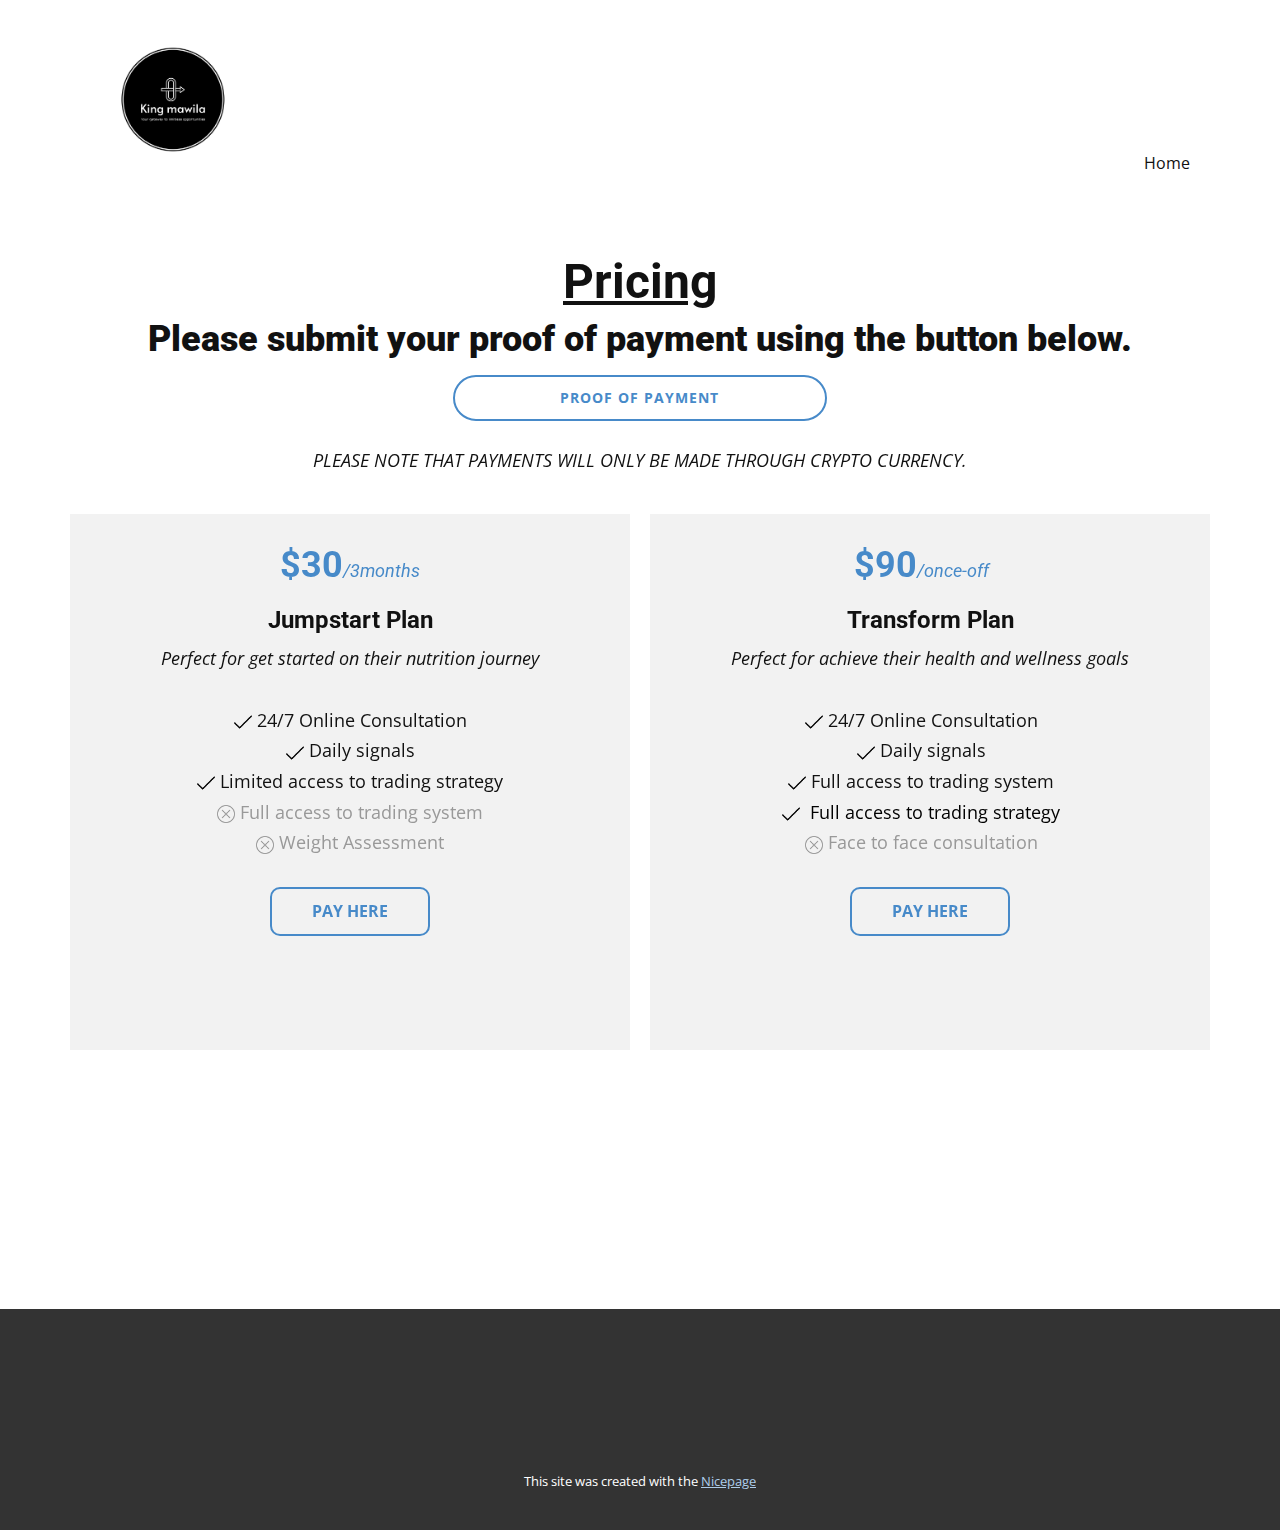
==== Crypto-payments.html @ 38f071a8 "Add files via upload" ====
<!DOCTYPE html>
<html style="font-size: 16px;" lang="en"><head>
    <meta name="viewport" content="width=device-width, initial-scale=1.0">
    <meta charset="utf-8">
    <meta name="keywords" content="​Be healthy, enjoy life!, Pricing">
    <meta name="description" content="">
    <title>Crypto payments</title>
    <link rel="stylesheet" href="nicepage.css" media="screen">
<link rel="stylesheet" href="Crypto-payments.css" media="screen">
    <script class="u-script" type="text/javascript" src="jquery-1.9.1.min.js" defer=""></script>
    <script class="u-script" type="text/javascript" src="nicepage.js" defer=""></script>
    <meta name="generator" content="Nicepage 6.16.15, nicepage.com">
    <link id="u-theme-google-font" rel="stylesheet" href="https://fonts.googleapis.com/css?family=Roboto:100,100i,300,300i,400,400i,500,500i,700,700i,900,900i|Open+Sans:300,300i,400,400i,500,500i,600,600i,700,700i,800,800i">
    
    
    
    
    
    <script type="application/ld+json">{
		"@context": "http://schema.org",
		"@type": "Organization",
		"name": "",
		"logo": "images/king-mawila-high-resolution-logo-black.png"
}</script>
    <meta name="theme-color" content="#478ac9">
    <meta property="og:title" content="Crypto payments">
    <meta property="og:type" content="website">
  <meta data-intl-tel-input-cdn-path="intlTelInput/"></head>
  <body data-path-to-root="./" data-include-products="false" class="u-body u-xl-mode" data-lang="en"><header class="u-clearfix u-header u-header" id="sec-d482"><div class="u-clearfix u-sheet u-sheet-1">
        <a href="#" class="u-image u-logo u-image-1" data-image-width="2000" data-image-height="1500">
          <img src="images/king-mawila-high-resolution-logo-black.png" class="u-logo-image u-logo-image-1">
        </a>
        <nav class="u-menu u-menu-one-level u-offcanvas u-menu-1">
          <div class="menu-collapse" style="font-size: 1rem; letter-spacing: 0px;">
            <a class="u-button-style u-custom-left-right-menu-spacing u-custom-padding-bottom u-custom-top-bottom-menu-spacing u-nav-link u-text-active-palette-1-base u-text-hover-palette-2-base" href="#">
              <svg class="u-svg-link" viewBox="0 0 24 24"><use xlink:href="#menu-hamburger"></use></svg>
              <svg class="u-svg-content" version="1.1" id="menu-hamburger" viewBox="0 0 16 16" x="0px" y="0px" xmlns:xlink="http://www.w3.org/1999/xlink" xmlns="http://www.w3.org/2000/svg"><g><rect y="1" width="16" height="2"></rect><rect y="7" width="16" height="2"></rect><rect y="13" width="16" height="2"></rect>
</g></svg>
            </a>
          </div>
          <div class="u-custom-menu u-nav-container">
            <ul class="u-nav u-unstyled u-nav-1"><li class="u-nav-item"><a class="u-button-style u-nav-link u-text-active-palette-1-base u-text-hover-palette-2-base" href="./" style="padding: 10px 20px;">Home</a>
</li></ul>
          </div>
          <div class="u-custom-menu u-nav-container-collapse">
            <div class="u-black u-container-style u-inner-container-layout u-opacity u-opacity-95 u-sidenav">
              <div class="u-inner-container-layout u-sidenav-overflow">
                <div class="u-menu-close"></div>
                <ul class="u-align-center u-nav u-popupmenu-items u-unstyled u-nav-2"><li class="u-nav-item"><a class="u-button-style u-nav-link" href="./">Home</a>
</li></ul>
              </div>
            </div>
            <div class="u-black u-menu-overlay u-opacity u-opacity-70"></div>
          </div>
        </nav>
      </div></header>
    <section class="u-align-center u-clearfix u-container-align-center u-section-1" id="carousel_4a9d">
      <div class="u-clearfix u-sheet u-sheet-1">
        <quillbot-extension-highlights style="display: initial; visibility: initial; opacity: initial; clip-path: initial; position: absolute; float: left; top: 0px; left: 0px; z-index: 1 !important; pointer-events: none;"></quillbot-extension-highlights>
        <h2 class="u-align-center u-text u-text-default u-text-1" data-animation-name="customAnimationIn" data-animation-duration="1500" data-animation-delay="0">Pricing</h2>
        <quillbot-extension-highlights style="display: initial; visibility: initial; opacity: initial; clip-path: initial; position: relative; float: left; top: 0px; left: 0px; z-index: 1 !important; pointer-events: none;"></quillbot-extension-highlights>
        <h1 class="u-align-center u-text u-text-default u-text-2">Please submit your proof of payment using the button below. </h1>
        <a href="https://wa.me/26774871434" class="u-border-2 u-border-hover-palette-1-base u-border-palette-1-base u-btn u-btn-round u-button-style u-hover-palette-1-base u-none u-radius u-btn-1" target="_blank">PROOF OF PAYMENT </a>
        <p class="u-align-center u-text u-text-3" data-animation-name="fadeIn" data-animation-duration="1500" data-animation-delay="200">PLEASE NOTE THAT PAYMENTS WILL ONLY BE MADE THROUGH CRYPTO CURRENCY. </p>
        <div class="data-layout-selected u-clearfix u-expanded-width u-gutter-20 u-layout-wrap u-layout-wrap-1">
          <div class="u-layout">
            <div class="u-layout-row" style="">
              <div class="u-container-align-center u-container-style u-grey-5 u-layout-cell u-left-cell u-shape-rectangle u-size-30 u-layout-cell-1" data-animation-name="flipIn" data-animation-duration="1500" data-animation-delay="500" data-animation-direction="X">
                <div class="u-container-layout u-valign-top u-container-layout-1">
                  <quillbot-extension-highlights style="display: initial; visibility: initial; opacity: initial; clip-path: initial; position: absolute; float: left; top: 0px; left: 0px; z-index: 1 !important; pointer-events: none;"></quillbot-extension-highlights>
                  <h3 class="u-align-center u-text u-text-palette-1-base u-text-4"> $30<span style="font-size: 1.125rem; font-weight: 400; font-style: italic;">/3months</span>
                  </h3>
                  <h4 class="u-align-center u-text u-text-5"> Jumpstart Plan</h4>
                  <p class="u-align-center u-text u-text-6"> Perfect for get started on their nutrition journey</p>
                  <quillbot-extension-highlights style="display: initial; visibility: initial; opacity: initial; clip-path: initial; position: absolute; float: left; top: 0px; left: 0px; z-index: 1 !important; pointer-events: none;"></quillbot-extension-highlights>
                  <p class="u-align-center u-text u-text-7"><span class="u-icon"></span><span class="u-file-icon u-icon"><img src="images/446191.png" alt=""></span>&nbsp;​24/7 Online Consultation<br><span class="u-file-icon u-icon"><img src="images/446191.png" alt=""></span>&nbsp;Daily signals<br><span class="u-file-icon u-icon"><img src="images/446191.png" alt=""></span>&nbsp;Limited access to trading strategy<br>
                    <span class="u-text-grey-40"><span class="u-file-icon u-icon u-text-grey-40"><img src="images/22.png" alt=""></span>&nbsp;Full access to trading system<br><span class="u-file-icon u-icon u-text-grey-40"><img src="images/22.png" alt=""></span>&nbsp;Weight Assessment
                    </span>
                  </p>
                  <a href="https://checkout.opennode.com/p/4ceccfbe-f0aa-4cc1-8564-df074f45535f" class="u-active-palette-1-base u-align-center u-border-2 u-border-active-palette-1-base u-border-hover-palette-1-base u-border-palette-1-base u-btn u-btn-round u-button-style u-hover-palette-1-base u-none u-radius u-text-active-white u-text-hover-white u-text-palette-1-base u-btn-2" data-animation-name="" data-animation-duration="0" data-animation-delay="0" data-animation-direction="" target="_blank">Pay Here </a>
                </div>
              </div>
              <div class="u-container-style u-grey-5 u-layout-cell u-size-30 u-layout-cell-2" data-animation-name="flipIn" data-animation-duration="1500" data-animation-delay="500" data-animation-direction="X">
                <div class="u-container-layout u-valign-top u-container-layout-2">
                  <quillbot-extension-highlights style="display: initial; visibility: initial; opacity: initial; clip-path: initial; position: absolute; float: left; top: 0px; left: 0px; z-index: 1 !important; pointer-events: none;"></quillbot-extension-highlights>
                  <h3 class="u-align-center u-text u-text-palette-1-base u-text-8"> $90<span style="font-size: 1.125rem; font-weight: 400; font-style: italic;">/once-off</span>
                  </h3>
                  <h4 class="u-align-center u-text u-text-9"> Transform Plan</h4>
                  <p class="u-align-center u-text u-text-10"> Perfect for achieve their health and wellness goals</p>
                  <quillbot-extension-highlights style="display: initial; visibility: initial; opacity: initial; clip-path: initial; position: absolute; float: left; top: 0px; left: 0px; z-index: 1 !important; pointer-events: none;"></quillbot-extension-highlights>
                  <p class="u-align-center u-text u-text-11"><span class="u-icon"></span><span class="u-file-icon u-icon"><img src="images/446191.png" alt=""></span>&nbsp;​24/7 Online Consultation<br><span class="u-file-icon u-icon"><img src="images/446191.png" alt=""></span>&nbsp;Daily signals<br><span class="u-file-icon u-icon"><img src="images/446191.png" alt=""></span>&nbsp;Full access to trading system<br>
                    <span class="u-text-grey-40"><span class="u-file-icon u-icon"><img src="images/446191.png" alt=""></span>&nbsp;<span class="u-text-black"> Full access to trading strategy</span>
                      <br><span class="u-file-icon u-icon u-text-grey-40"><img src="images/22.png" alt=""></span>&nbsp;Face to face consultation
                    </span>
                  </p>
                  <quillbot-extension-highlights style="display: initial; visibility: initial; opacity: initial; clip-path: initial; position: absolute; float: left; top: 0px; left: 0px; z-index: 1 !important; pointer-events: none;"></quillbot-extension-highlights>
                  <a href="https://checkout.opennode.com/p/61da40b8-2227-41a3-8ab4-8cfd71b79b17" class="u-active-palette-1-base u-align-center u-border-2 u-border-active-palette-1-base u-border-hover-palette-1-base u-border-palette-1-base u-btn u-btn-round u-button-style u-hover-palette-1-base u-none u-radius u-text-active-white u-text-hover-white u-text-palette-1-base u-btn-3" data-animation-name="" data-animation-duration="0" data-animation-delay="0" data-animation-direction="" target="_blank">pay here </a>
                </div>
              </div>
            </div>
          </div>
        </div>
      </div>
    </section>
    <section class="u-align-center u-clearfix u-container-align-center u-section-2" id="sec-6482">
      <div class="u-clearfix u-sheet u-valign-middle u-sheet-1"></div>
    </section>
    
    
    
    
    <footer class="u-align-center u-clearfix u-container-align-center u-footer u-grey-80 u-footer" id="sec-0be4"><div class="u-clearfix u-sheet u-sheet-1"></div></footer>
    <section class="u-backlink u-clearfix u-grey-80">
      <p class="u-text">
        <span>This site was created with the </span>
        <a class="u-link" href="https://nicepage.com/" target="_blank" rel="nofollow">
          <span>Nicepage</span>
        </a>
      </p>
    </section>
  
</body></html>
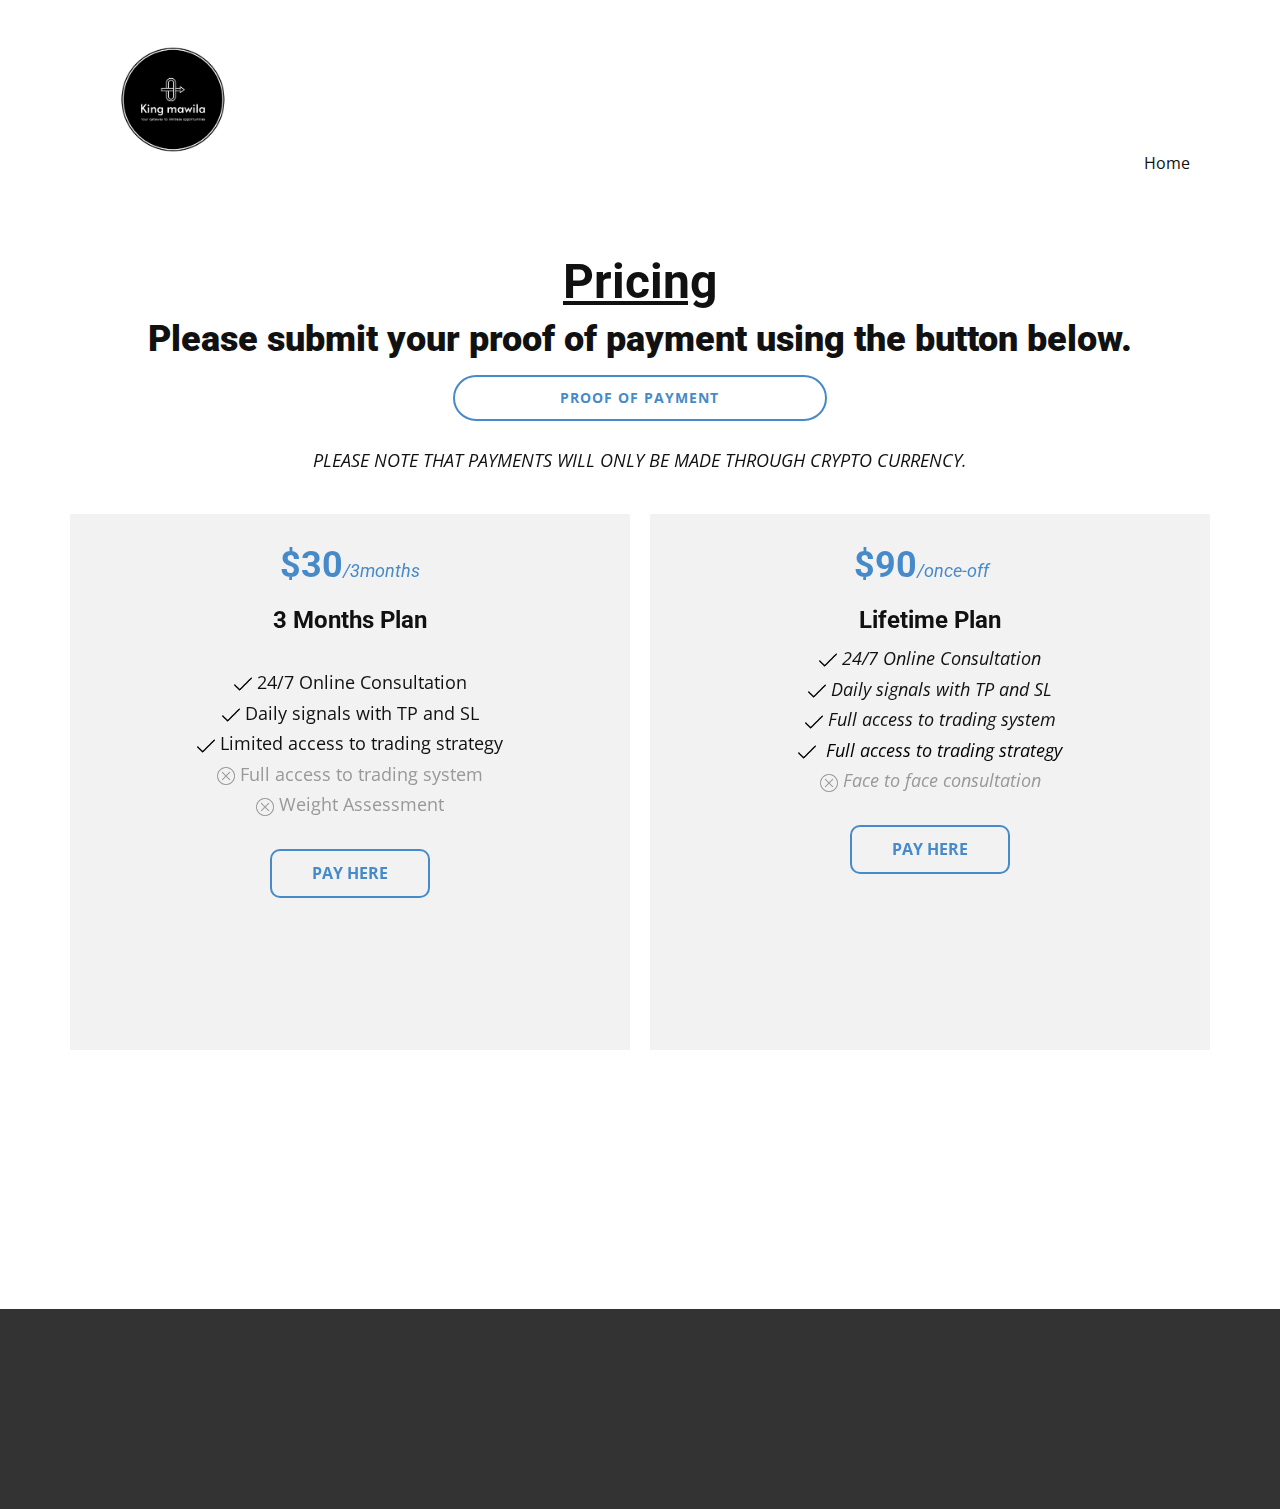
==== commit 9a1edc85: "Crypto-payments.html" ====
--- a/Crypto-payments.html
+++ b/Crypto-payments.html
@@ -54,7 +54,7 @@
           </div>
         </nav>
       </div></header>
-    <section class="u-align-center u-clearfix u-container-align-center u-section-1" id="carousel_4a9d">
+    <section class="u-align-center u-clearfix u-container-align-center-lg u-container-align-center-md u-container-align-center-sm u-container-align-center-xl u-section-1" id="carousel_4a9d">
       <div class="u-clearfix u-sheet u-sheet-1">
         <quillbot-extension-highlights style="display: initial; visibility: initial; opacity: initial; clip-path: initial; position: absolute; float: left; top: 0px; left: 0px; z-index: 1 !important; pointer-events: none;"></quillbot-extension-highlights>
         <h2 class="u-align-center u-text u-text-default u-text-1" data-animation-name="customAnimationIn" data-animation-duration="1500" data-animation-delay="0">Pricing</h2>
@@ -70,10 +70,10 @@
                   <quillbot-extension-highlights style="display: initial; visibility: initial; opacity: initial; clip-path: initial; position: absolute; float: left; top: 0px; left: 0px; z-index: 1 !important; pointer-events: none;"></quillbot-extension-highlights>
                   <h3 class="u-align-center u-text u-text-palette-1-base u-text-4"> $30<span style="font-size: 1.125rem; font-weight: 400; font-style: italic;">/3months</span>
                   </h3>
-                  <h4 class="u-align-center u-text u-text-5"> Jumpstart Plan</h4>
-                  <p class="u-align-center u-text u-text-6"> Perfect for get started on their nutrition journey</p>
                   <quillbot-extension-highlights style="display: initial; visibility: initial; opacity: initial; clip-path: initial; position: absolute; float: left; top: 0px; left: 0px; z-index: 1 !important; pointer-events: none;"></quillbot-extension-highlights>
-                  <p class="u-align-center u-text u-text-7"><span class="u-icon"></span><span class="u-file-icon u-icon"><img src="images/446191.png" alt=""></span>&nbsp;​24/7 Online Consultation<br><span class="u-file-icon u-icon"><img src="images/446191.png" alt=""></span>&nbsp;Daily signals<br><span class="u-file-icon u-icon"><img src="images/446191.png" alt=""></span>&nbsp;Limited access to trading strategy<br>
+                  <h4 class="u-align-center u-text u-text-5"> 3 Months Plan</h4>
+                  <quillbot-extension-highlights style="display: initial; visibility: initial; opacity: initial; clip-path: initial; position: absolute; float: left; top: 0px; left: 0px; z-index: 1 !important; pointer-events: none;"></quillbot-extension-highlights>
+                  <p class="u-align-center u-text u-text-7"><span class="u-icon"></span><span class="u-file-icon u-icon"><img src="images/446191.png" alt=""></span>&nbsp;​24/7 Online Consultation<br><span class="u-file-icon u-icon"><img src="images/446191.png" alt=""></span>&nbsp;Daily signals with TP and SL<br><span class="u-file-icon u-icon"><img src="images/446191.png" alt=""></span>&nbsp;Limited access to trading strategy<br>
                     <span class="u-text-grey-40"><span class="u-file-icon u-icon u-text-grey-40"><img src="images/22.png" alt=""></span>&nbsp;Full access to trading system<br><span class="u-file-icon u-icon u-text-grey-40"><img src="images/22.png" alt=""></span>&nbsp;Weight Assessment
                     </span>
                   </p>
@@ -85,10 +85,10 @@
                   <quillbot-extension-highlights style="display: initial; visibility: initial; opacity: initial; clip-path: initial; position: absolute; float: left; top: 0px; left: 0px; z-index: 1 !important; pointer-events: none;"></quillbot-extension-highlights>
                   <h3 class="u-align-center u-text u-text-palette-1-base u-text-8"> $90<span style="font-size: 1.125rem; font-weight: 400; font-style: italic;">/once-off</span>
                   </h3>
-                  <h4 class="u-align-center u-text u-text-9"> Transform Plan</h4>
-                  <p class="u-align-center u-text u-text-10"> Perfect for achieve their health and wellness goals</p>
                   <quillbot-extension-highlights style="display: initial; visibility: initial; opacity: initial; clip-path: initial; position: absolute; float: left; top: 0px; left: 0px; z-index: 1 !important; pointer-events: none;"></quillbot-extension-highlights>
-                  <p class="u-align-center u-text u-text-11"><span class="u-icon"></span><span class="u-file-icon u-icon"><img src="images/446191.png" alt=""></span>&nbsp;​24/7 Online Consultation<br><span class="u-file-icon u-icon"><img src="images/446191.png" alt=""></span>&nbsp;Daily signals<br><span class="u-file-icon u-icon"><img src="images/446191.png" alt=""></span>&nbsp;Full access to trading system<br>
+                  <h4 class="u-align-center u-text u-text-9"> Lifetime Plan</h4>
+                  <quillbot-extension-highlights style="display: initial; visibility: initial; opacity: initial; clip-path: initial; position: absolute; float: left; top: 0px; left: 0px; z-index: 1 !important; pointer-events: none;"></quillbot-extension-highlights>
+                  <p class="u-align-center u-text u-text-10"><span class="u-icon"></span><span class="u-file-icon u-icon"><img src="images/446191.png" alt=""></span>&nbsp;​24/7 Online Consultation<br><span class="u-file-icon u-icon"><img src="images/446191.png" alt=""></span>&nbsp;Daily signals with TP and SL<br><span class="u-file-icon u-icon"><img src="images/446191.png" alt=""></span>&nbsp;Full access to trading system<br>
                     <span class="u-text-grey-40"><span class="u-file-icon u-icon"><img src="images/446191.png" alt=""></span>&nbsp;<span class="u-text-black"> Full access to trading strategy</span>
                       <br><span class="u-file-icon u-icon u-text-grey-40"><img src="images/22.png" alt=""></span>&nbsp;Face to face consultation
                     </span>
@@ -112,11 +112,7 @@
     <footer class="u-align-center u-clearfix u-container-align-center u-footer u-grey-80 u-footer" id="sec-0be4"><div class="u-clearfix u-sheet u-sheet-1"></div></footer>
     <section class="u-backlink u-clearfix u-grey-80">
       <p class="u-text">
-        <span>This site was created with the </span>
-        <a class="u-link" href="https://nicepage.com/" target="_blank" rel="nofollow">
-          <span>Nicepage</span>
-        </a>
       </p>
     </section>
   
-</body></html>+</body></html>
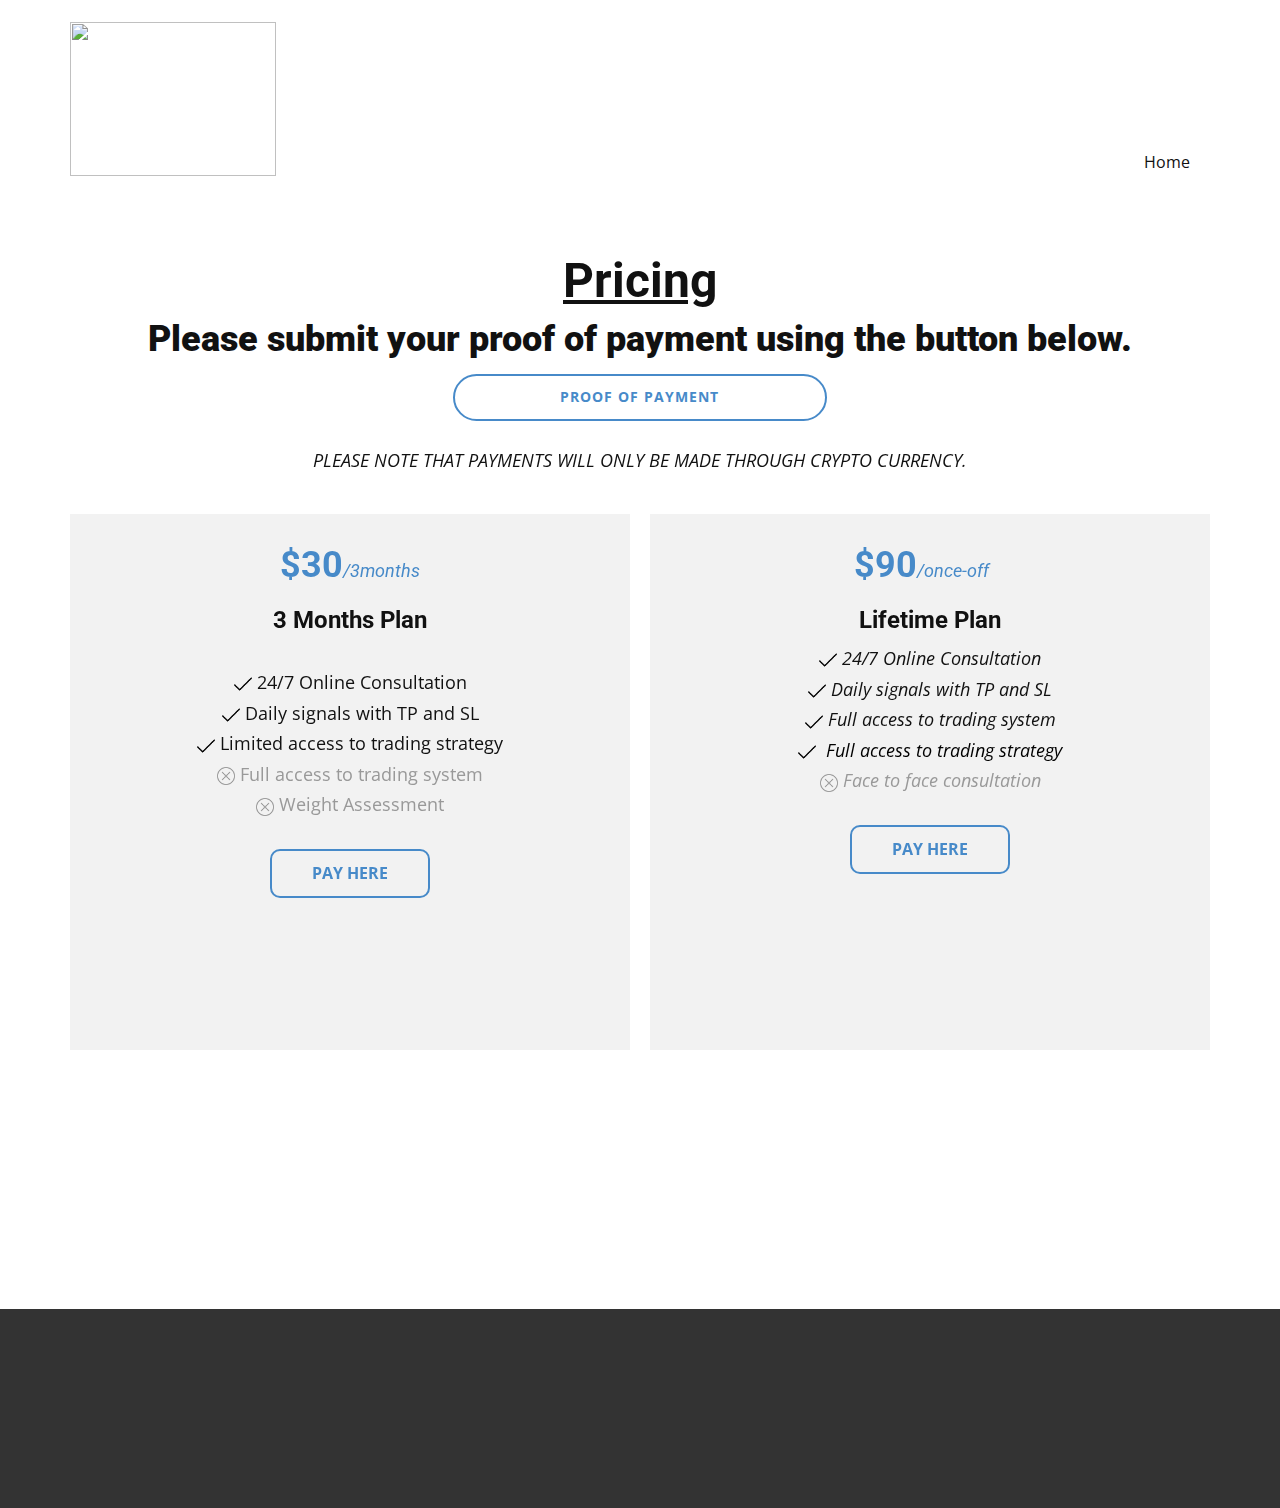
==== commit 112fe1ab: "Crypto-payments.html" ====
--- a/Crypto-payments.html
+++ b/Crypto-payments.html
@@ -20,7 +20,7 @@
 		"@context": "http://schema.org",
 		"@type": "Organization",
 		"name": "",
-		"logo": "images/king-mawila-high-resolution-logo-black.png"
+		"logo": "images/king.jpg"
 }</script>
     <meta name="theme-color" content="#478ac9">
     <meta property="og:title" content="Crypto payments">
@@ -28,7 +28,7 @@
   <meta data-intl-tel-input-cdn-path="intlTelInput/"></head>
   <body data-path-to-root="./" data-include-products="false" class="u-body u-xl-mode" data-lang="en"><header class="u-clearfix u-header u-header" id="sec-d482"><div class="u-clearfix u-sheet u-sheet-1">
         <a href="#" class="u-image u-logo u-image-1" data-image-width="2000" data-image-height="1500">
-          <img src="images/king-mawila-high-resolution-logo-black.png" class="u-logo-image u-logo-image-1">
+          <img src="images/king.jpeg" class="u-logo-image u-logo-image-1">
         </a>
         <nav class="u-menu u-menu-one-level u-offcanvas u-menu-1">
           <div class="menu-collapse" style="font-size: 1rem; letter-spacing: 0px;">
